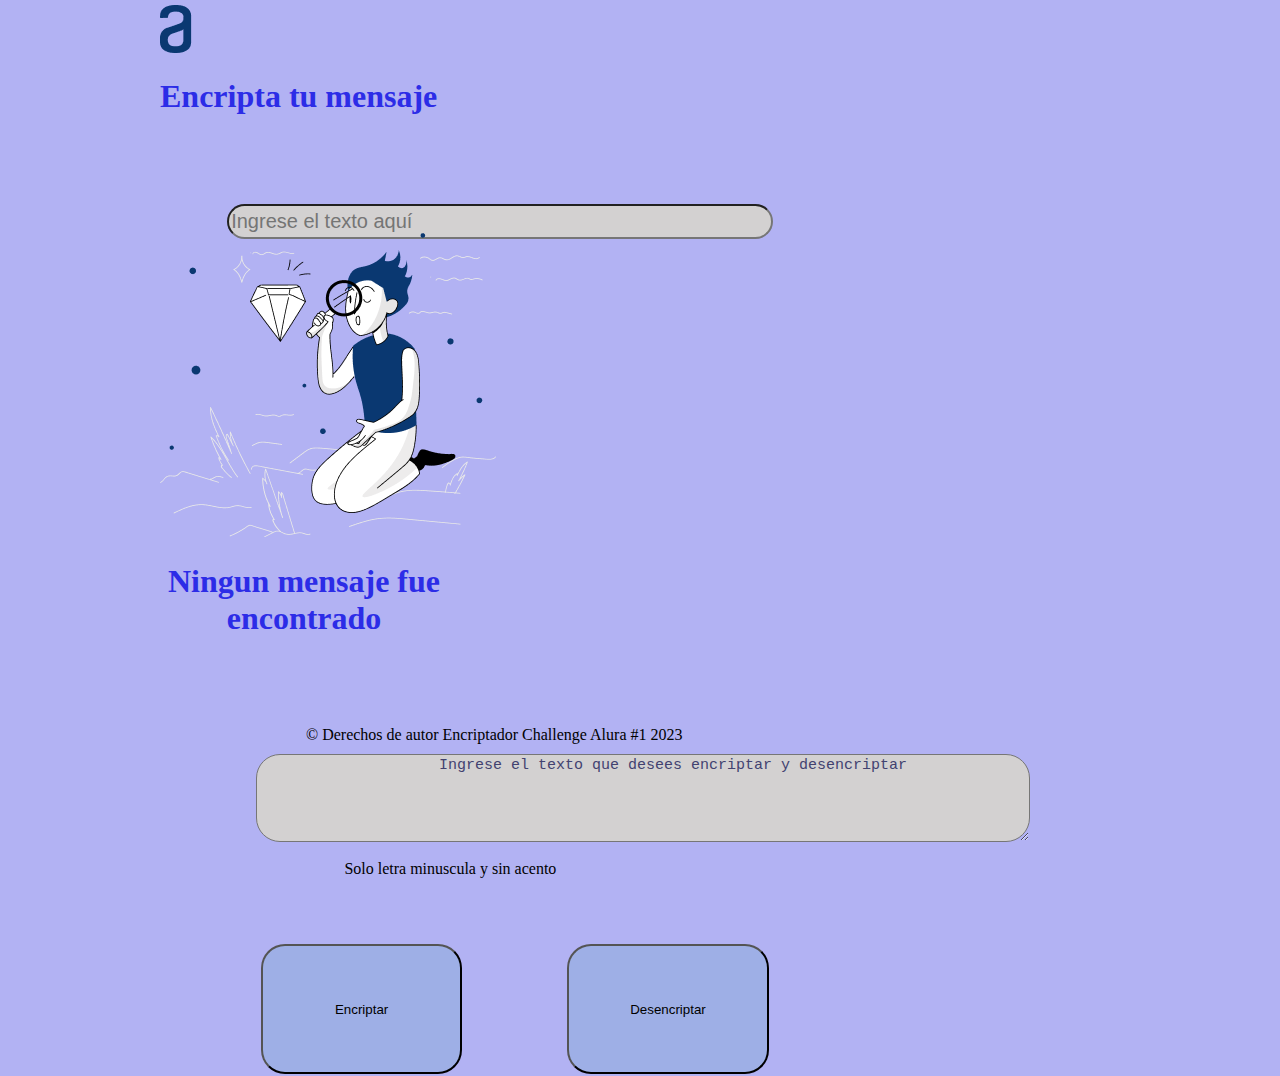
==== index.html @ a9992e41 "fix: :bug: arreglado el css y responsive" ====
<!DOCTYPE html>
<html lang="en">
<head>
    <meta charset="UTF-8">
    <meta http-equiv="X-UA-Compatible" content="IE=edge">
    <link rel="stylesheet" href="style.css">
    <meta name="viewport" content="width=device-width, initial-scale=1.0">
    <script src="script.js"></script>
    <title>Encriptador Alura ORACLE ONE </title>
</head>
<body>
    <main>
        <div class="container">
            <div class="logo">
                <img src="/img/logo.png" alt="logoImg">
                <h1 class="title">Encripta tu mensaje </h1>
            </div>
            <div class="left">
                <input id="texto-input" class="text-input" type="text" name="input-texto" placeholder="Ingrese el texto aquí">

            </div>
            <div class="right">
                <img src="/img/Muñeco.png" id="imgDer">
                <h1 id="texto">Ningun mensaje fue encontrado</h1>
                <button id="copiar" type="button" onclick="copia()">Copiar?</button>
            </div>
            <div>
                <textarea id="texto2">
                    Ingrese el texto que desees encriptar y desencriptar
                </textarea>
            </div>
            <div class="left-button">
                <p>Solo letra minuscula y sin acento</p>
                <button id="btn-encriptar" type="button" onclick="encriptarTexto()">Encriptar</button>
                <button id="btn-desencriptar" type="button" onclick="desencriptarTexto()">Desencriptar</button>
            </div>
        </div>
        <footer>
            <p class="copyright">
                &copy; Derechos de autor Encriptador Challenge Alura #1 2023
            </p>
    </main>
</body>
</html>
---- style.css ----
body{
    margin: 0px;
    padding: 0px;
    background: rgb(178, 178, 243);
}

.container {
    display: grid;
    margin: auto;
    width: 960px;
    height: 650px;
    padding: 5px;
    grid-template-rows: 1fr auto; /* Agregar la propiedad grid-template-rows */
  }
.logo{
    width: 100%;
    float: left;
}
.logoImg{
    margin-top: 1%;
    float: inherit;
    margin-left: 5%;
}
#texto {
    color: rgb(44, 44, 231);
}
.logo h1{
    color: rgb(44, 44, 231);
}
.tittle{
    float: inherit;
    margin-left: 15%;
}
.left{
    float: left;
    width: 70%;
    height: 50%;
    border-radius: 24px;
}
.text-input{
    float: left;
    margin-left: 10%;
    margin-top: 10%;
    color: rgb(66, 66, 112);
    width: 80%;
    height: 60%;
    background: rgb(211, 209, 209);
    outline: none;
    border-radius: 24px;
    font-size: 20px;
}
.right{
    float: right;
    text-align: center;
    border-radius: 24px;
    width: 30%;
    height: 80%;
}
.right h1 text  {
    text-align:center ;
}
#texto2{
    float: left;
    margin-left: 10%;
    margin-top: 10%;
    color: rgb(66, 66, 112);
    width: 80%;
    height: 60%;
    background:rgb(211, 209, 209);
    outline: none;
    border-radius: 24px;
    font-size: 15px;
}
#copiar{
    margin-left: 33%;
    margin-top: 90%;
    display: none;
    padding: 24px;
    width: 40%;
    height: 10%;
    background: rgb(211, 209, 209);
    border-radius: 24px;
}
.left-button{
    float: left;
    width: 70%;
    height: auto;
    border-radius: 24px;
    box-shadow: 5px;
}
p{
    padding: 50px;
    margin-left: 20%;
}
#btn-encriptar{
    padding: 24px;
    width: 30%;
    height: 60%;
    background: rgb(158, 175, 230);
    border-radius: 24px;
    margin-left: 15%;
    border-color: black;
}
#btn-desencriptar{
    padding: 24px;
    width: 30%;
    height: 60%;
    background: rgb(158, 175, 230);
    border-radius: 24px;
    margin-left: 15%;
    border-color: black;
}



@media screen and (max-width: 480px) {

    body{
        margin-top:auto;
        text-align: center;
    }
    .container , .right , .left-button{
        margin-top: auto;
    }

}
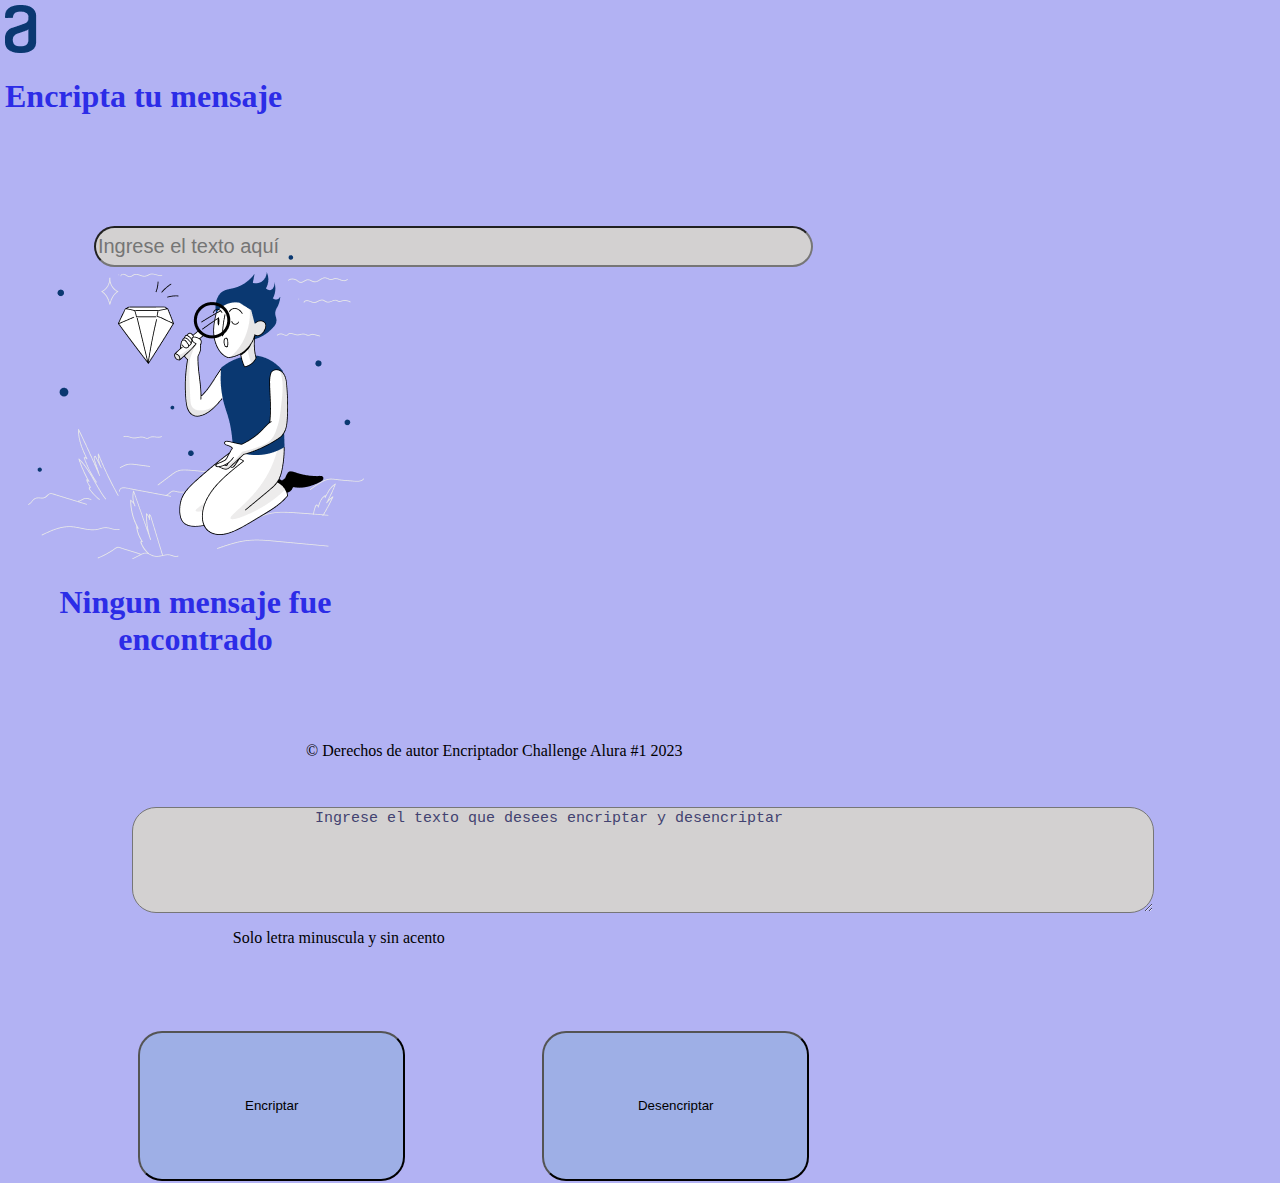
==== commit 65f4d546: "feat: :bug: copy right fix" ====
--- a/index.html
+++ b/index.html
@@ -31,6 +31,7 @@
             </div>
             <div class="left-button">
                 <p>Solo letra minuscula y sin acento</p>
+                <br>
                 <button id="btn-encriptar" type="button" onclick="encriptarTexto()">Encriptar</button>
                 <button id="btn-desencriptar" type="button" onclick="desencriptarTexto()">Desencriptar</button>
             </div>
--- a/style.css
+++ b/style.css
@@ -7,7 +7,6 @@
 .container {
     display: grid;
     margin: auto;
-    width: 960px;
     height: 650px;
     padding: 5px;
     grid-template-rows: 1fr auto; /* Agregar la propiedad grid-template-rows */
@@ -91,6 +90,7 @@
 p{
     padding: 50px;
     margin-left: 20%;
+    margin-top: 2em;
 }
 #btn-encriptar{
     padding: 24px;
@@ -119,7 +119,7 @@
         margin-top:auto;
         text-align: center;
     }
-    .container , .right , .left-button{
+    .container , .right , .left-button, .copyright{
         margin-top: auto;
     }
 
